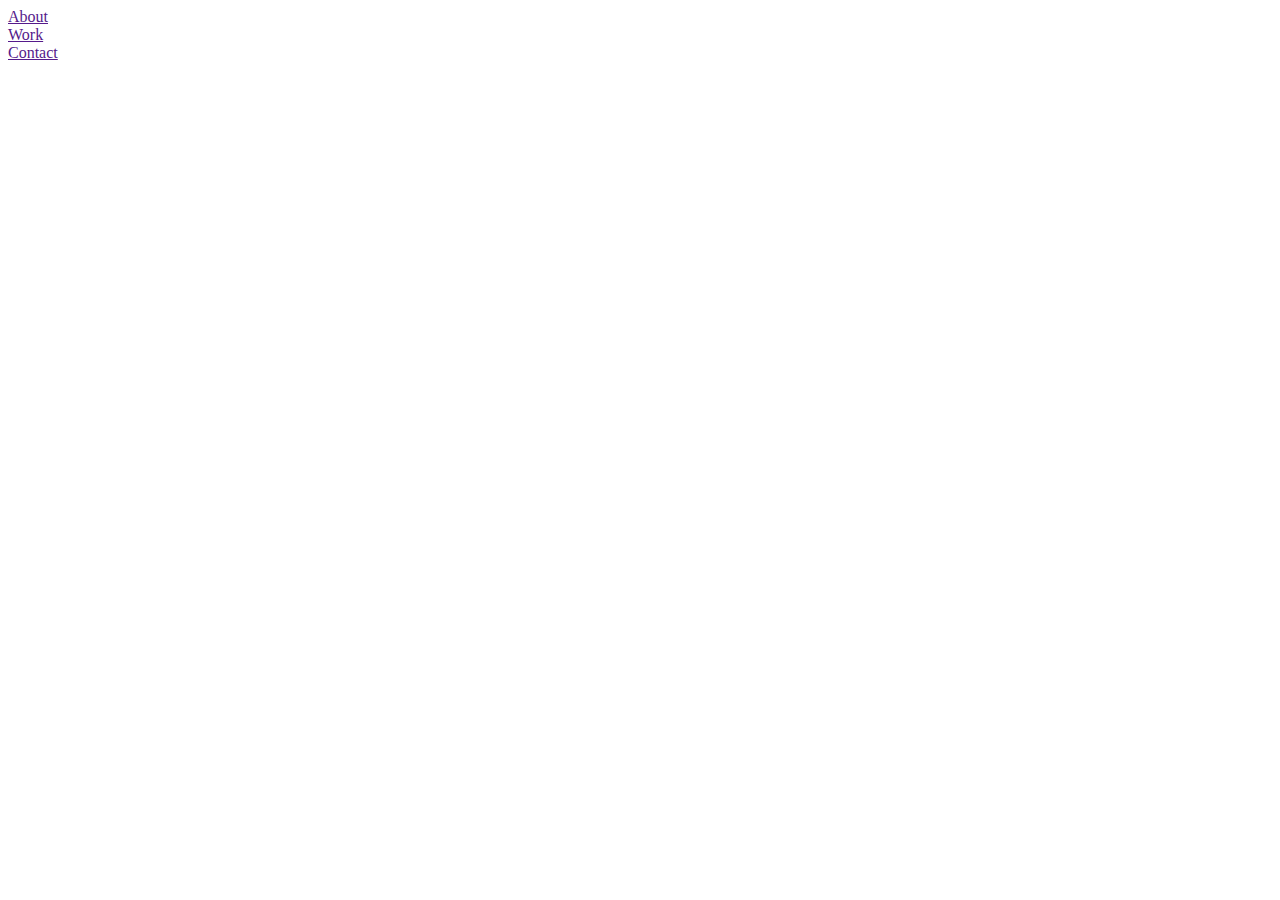
==== PersonalPortfolio/index.html @ a85ca379 "initial - nav bar and first section" ====
<!DOCTYPE html>
<html lang="en">
<head>
  <meta charset="UTF-8">
  <meta name="viewport" content="width=device-width, initial-scale=1.0">
  <meta http-equiv="X-UA-Compatible" content="ie=edge">
  <meta name="description" content="Page created as an exercise for the Free Code Camp Front End Developer Curriculum online course.">
  <meta name="author" content="Bruno Frascino">
  <title>BF Personal Portfolio Page</title>
  <meta name="robots" content="noindex, nofollow">

  <link href="https://fonts.googleapis.com/css?family=Source+Sans+Pro&display=swap" rel="stylesheet">
  <script src="https://cdn.freecodecamp.org/testable-projects-fcc/v1/bundle.js"></script>
</head>
<body>
    <nav>
      <a href="">
        <div>About</div>
      </a>
      <a href="">
        <div>Work</div>
      </a>
      <a href="" class="extra-right">
        <div>Contact</div>
      </a>
    </nav>
    <section class="first-section">
    </section>

</body>
</html>
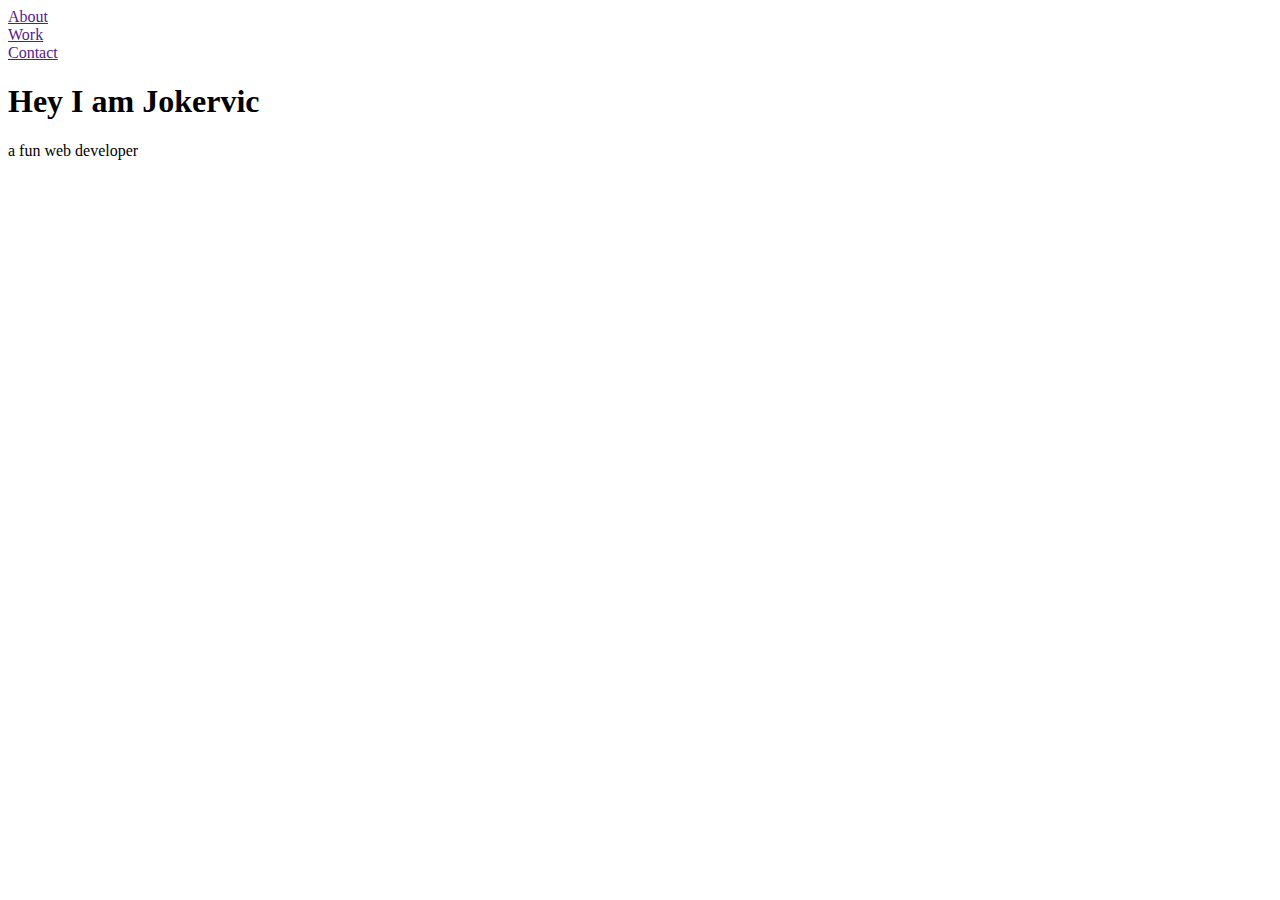
==== commit 6b0a3375: "font, shadow and linear gradient" ====
--- a/PersonalPortfolio/index.html
+++ b/PersonalPortfolio/index.html
@@ -9,23 +9,26 @@
   <title>BF Personal Portfolio Page</title>
   <meta name="robots" content="noindex, nofollow">
 
-  <link href="https://fonts.googleapis.com/css?family=Source+Sans+Pro&display=swap" rel="stylesheet">
+  <link href="https://fonts.googleapis.com/css?family=Lato:400,900|Source+Sans+Pro:400,900&display=swap" rel="stylesheet">
   <script src="https://cdn.freecodecamp.org/testable-projects-fcc/v1/bundle.js"></script>
 </head>
 <body>
-    <nav>
-      <a href="">
-        <div>About</div>
-      </a>
-      <a href="">
-        <div>Work</div>
-      </a>
-      <a href="" class="extra-right">
-        <div>Contact</div>
-      </a>
-    </nav>
-    <section class="first-section">
-    </section>
+  
+  <nav>
+    <a href="">
+      <div>About</div>
+    </a>
+    <a href="">
+      <div>Work</div>
+    </a>
+    <a href="" class="extra-right">
+      <div>Contact</div>
+    </a>
+  </nav>
+  <section class="first-section">
+    <h1>Hey I am Jokervic</h1>
+    <p>a fun web developer</p>
+  </section>
 
 </body>
 </html>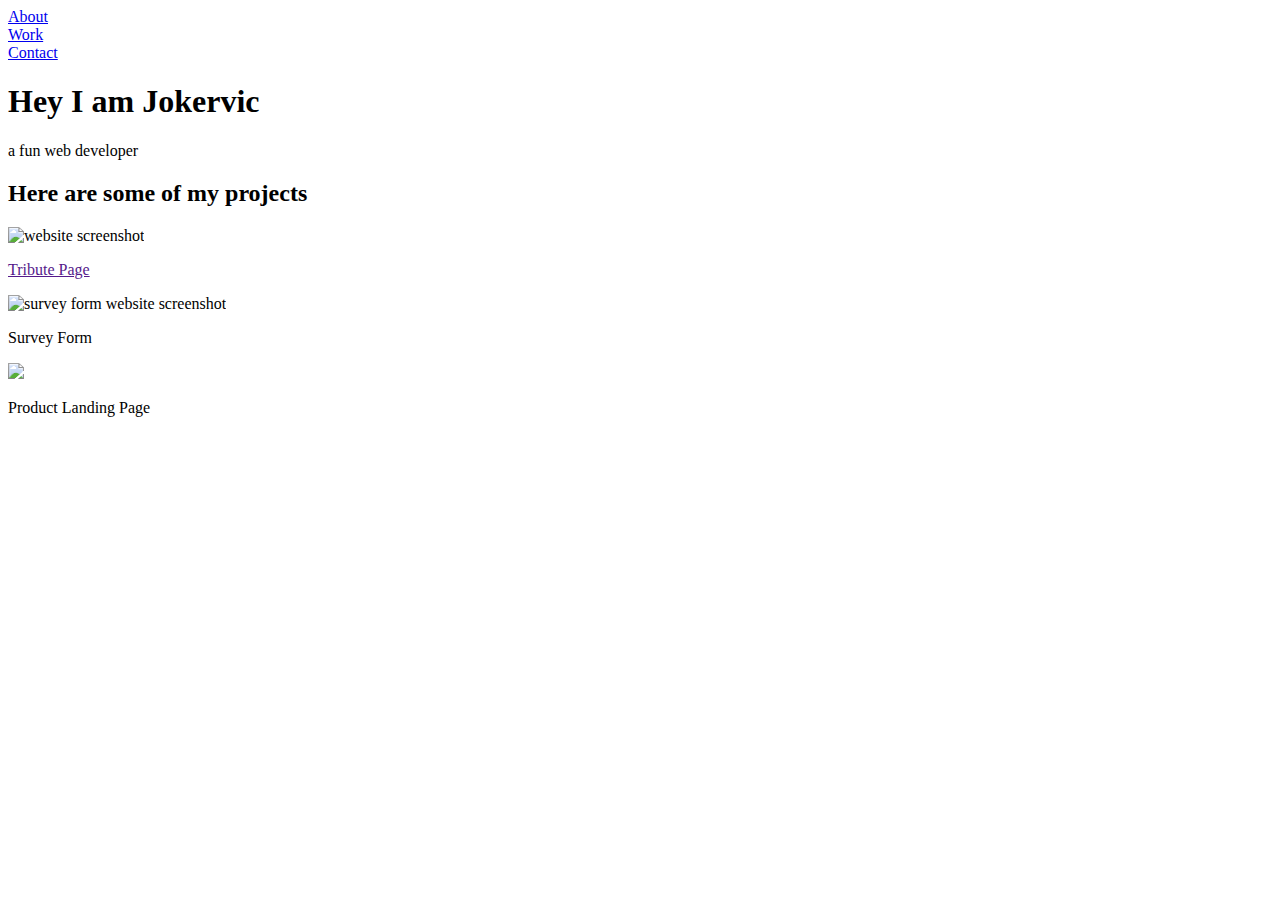
==== commit ac7c8f4e: "projects section" ====
--- a/PersonalPortfolio/index.html
+++ b/PersonalPortfolio/index.html
@@ -13,22 +13,55 @@
   <script src="https://cdn.freecodecamp.org/testable-projects-fcc/v1/bundle.js"></script>
 </head>
 <body>
-  
-  <nav>
-    <a href="">
+
+  <nav id="navbar" >
+    <a href="#welcome-section">
       <div>About</div>
     </a>
-    <a href="">
+    <a href="#projects">
       <div>Work</div>
     </a>
-    <a href="" class="extra-right">
+    <a href="#contact" class="extra-right">
       <div>Contact</div>
     </a>
   </nav>
-  <section class="first-section">
+  
+  <section id="welcome-section" class="first-section">
     <h1>Hey I am Jokervic</h1>
     <p>a fun web developer</p>
   </section>
 
+  <section id="projects" class="projects-section">
+
+    <h2>Here are some of my projects</h2>
+    
+    <div class="p-container">
+      
+      <div class="project-tile">
+        <img src="https://i.ibb.co/NYJKHXz/Screen-Shot-2019-10-27-at-10-05-18-pm.png" alt="website screenshot">
+        <a href="">
+          <div>
+          <p>Tribute Page</p>
+          </div>
+        </a>
+      </div>
+    
+    <div class="project-tile">
+      <img src="https://i.ibb.co/Zz3xdr3/Screen-Shot-2019-10-27-at-10-25-20-pm.png" alt="survey form website screenshot">
+      <p>Survey Form</p>
+    </div>
+    
+    <div class="project-tile">
+      <img src="https://i.ibb.co/XptRq3B/Screen-Shot-2019-10-29-at-8-06-44-pm.png">
+      <p>Product Landing Page</p>
+    </div>
+    
+    </div>
+  </section>
+
+  <section id="contacts">
+    
+  </section>
+
 </body>
 </html>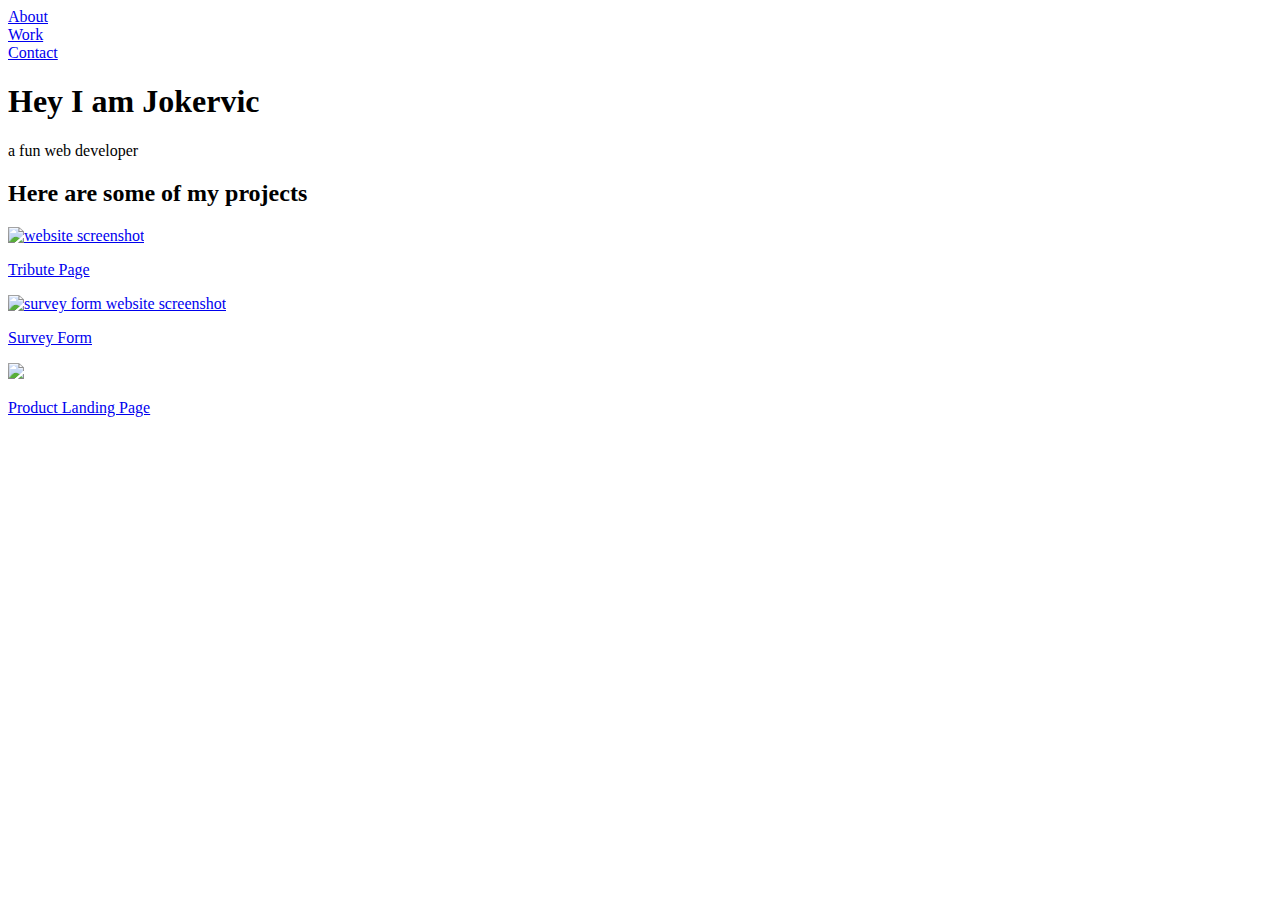
==== commit 56a6125e: "finished projects section structure" ====
--- a/PersonalPortfolio/index.html
+++ b/PersonalPortfolio/index.html
@@ -25,7 +25,6 @@
       <div>Contact</div>
     </a>
   </nav>
-  
   <section id="welcome-section" class="first-section">
     <h1>Hey I am Jokervic</h1>
     <p>a fun web developer</p>
@@ -38,23 +37,25 @@
     <div class="p-container">
       
       <div class="project-tile">
-        <img src="https://i.ibb.co/NYJKHXz/Screen-Shot-2019-10-27-at-10-05-18-pm.png" alt="website screenshot">
-        <a href="">
-          <div>
-          <p>Tribute Page</p>
-          </div>
+        <a href="https://codepen.io/bruno-frascino/full/LYPQVBX" target="_blank">
+          <img src="https://i.ibb.co/NYJKHXz/Screen-Shot-2019-10-27-at-10-05-18-pm.png" alt="website screenshot">
+          <p class="card-link">Tribute Page</p>
         </a>
       </div>
     
-    <div class="project-tile">
-      <img src="https://i.ibb.co/Zz3xdr3/Screen-Shot-2019-10-27-at-10-25-20-pm.png" alt="survey form website screenshot">
-      <p>Survey Form</p>
-    </div>
-    
-    <div class="project-tile">
-      <img src="https://i.ibb.co/XptRq3B/Screen-Shot-2019-10-29-at-8-06-44-pm.png">
-      <p>Product Landing Page</p>
-    </div>
+      <div class="project-tile">
+        <a href="https://codepen.io/bruno-frascino/full/vYBjqqY" target="_blank">
+        <img src="https://i.ibb.co/Zz3xdr3/Screen-Shot-2019-10-27-at-10-25-20-pm.png" alt="survey form website screenshot">
+        <p class="card-link">Survey Form</p>
+        </a>
+      </div>
+      
+      <div class="project-tile">
+        <a href="https://codepen.io/bruno-frascino/full/PoYxooK" target="_blank">
+        <img src="https://i.ibb.co/XptRq3B/Screen-Shot-2019-10-29-at-8-06-44-pm.png">
+        <p class="card-link">Product Landing Page</p>
+        </a>
+      </div>
     
     </div>
   </section>
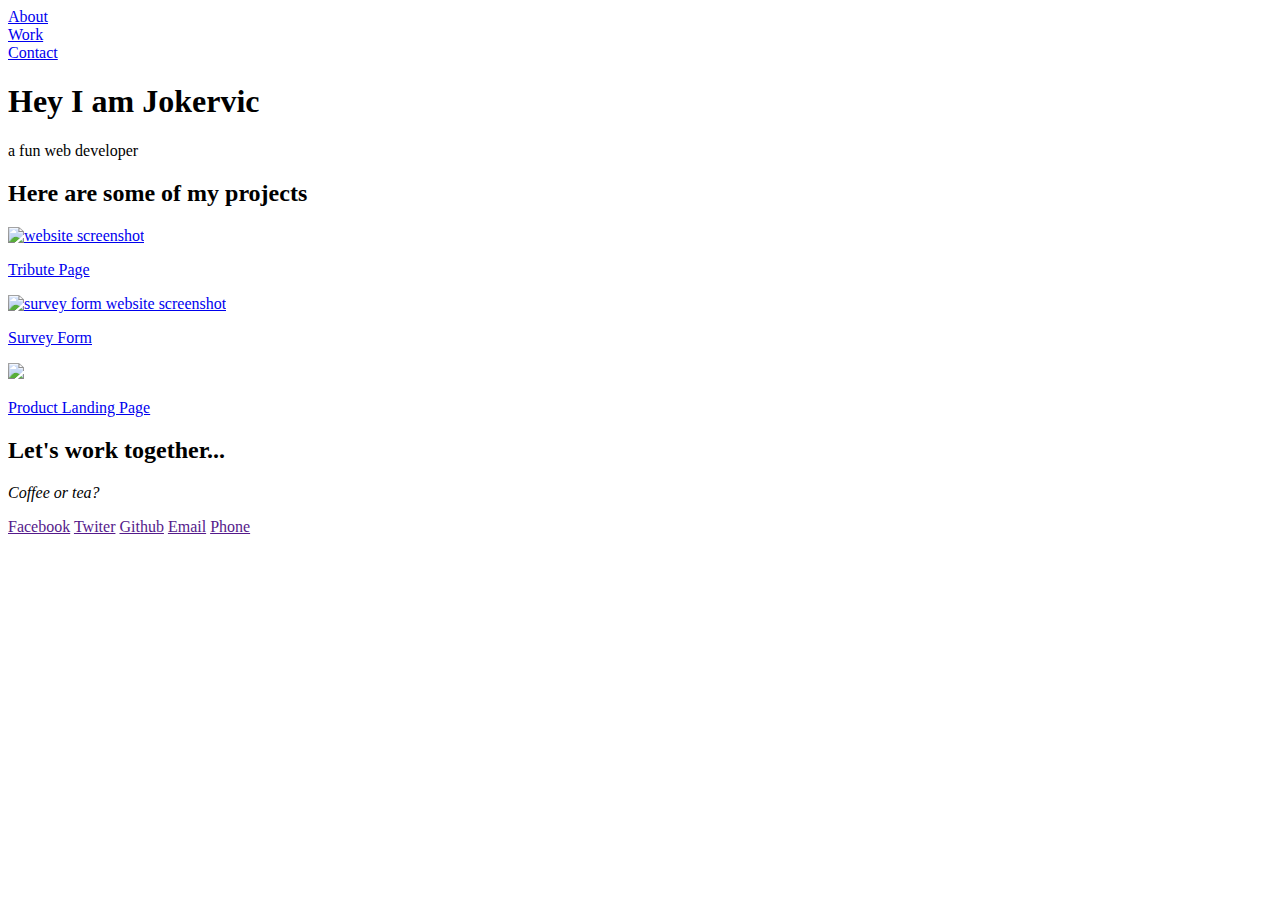
==== commit 99416a95: "cards align media queries new section" ====
--- a/PersonalPortfolio/index.html
+++ b/PersonalPortfolio/index.html
@@ -21,10 +21,11 @@
     <a href="#projects">
       <div>Work</div>
     </a>
-    <a href="#contact" class="extra-right">
+    <a href="#contacts" class="extra-right">
       <div>Contact</div>
     </a>
   </nav>
+
   <section id="welcome-section" class="first-section">
     <h1>Hey I am Jokervic</h1>
     <p>a fun web developer</p>
@@ -33,9 +34,7 @@
   <section id="projects" class="projects-section">
 
     <h2>Here are some of my projects</h2>
-    
     <div class="p-container">
-      
       <div class="project-tile">
         <a href="https://codepen.io/bruno-frascino/full/LYPQVBX" target="_blank">
           <img src="https://i.ibb.co/NYJKHXz/Screen-Shot-2019-10-27-at-10-05-18-pm.png" alt="website screenshot">
@@ -49,19 +48,26 @@
         <p class="card-link">Survey Form</p>
         </a>
       </div>
-      
+    
       <div class="project-tile">
         <a href="https://codepen.io/bruno-frascino/full/PoYxooK" target="_blank">
         <img src="https://i.ibb.co/XptRq3B/Screen-Shot-2019-10-29-at-8-06-44-pm.png">
         <p class="card-link">Product Landing Page</p>
         </a>
       </div>
-    
     </div>
   </section>
 
-  <section id="contacts">
+  <section id="contacts" class="contacts-section">
     
+    <h2>Let's work together...</h2>
+    <p><i>Coffee or tea?</i></p>
+    
+    <a href="">Facebook</a>
+    <a href="">Twiter</a>
+    <a href="">Github</a>
+    <a href="">Email</a>
+    <a href="">Phone</a>
   </section>
 
 </body>
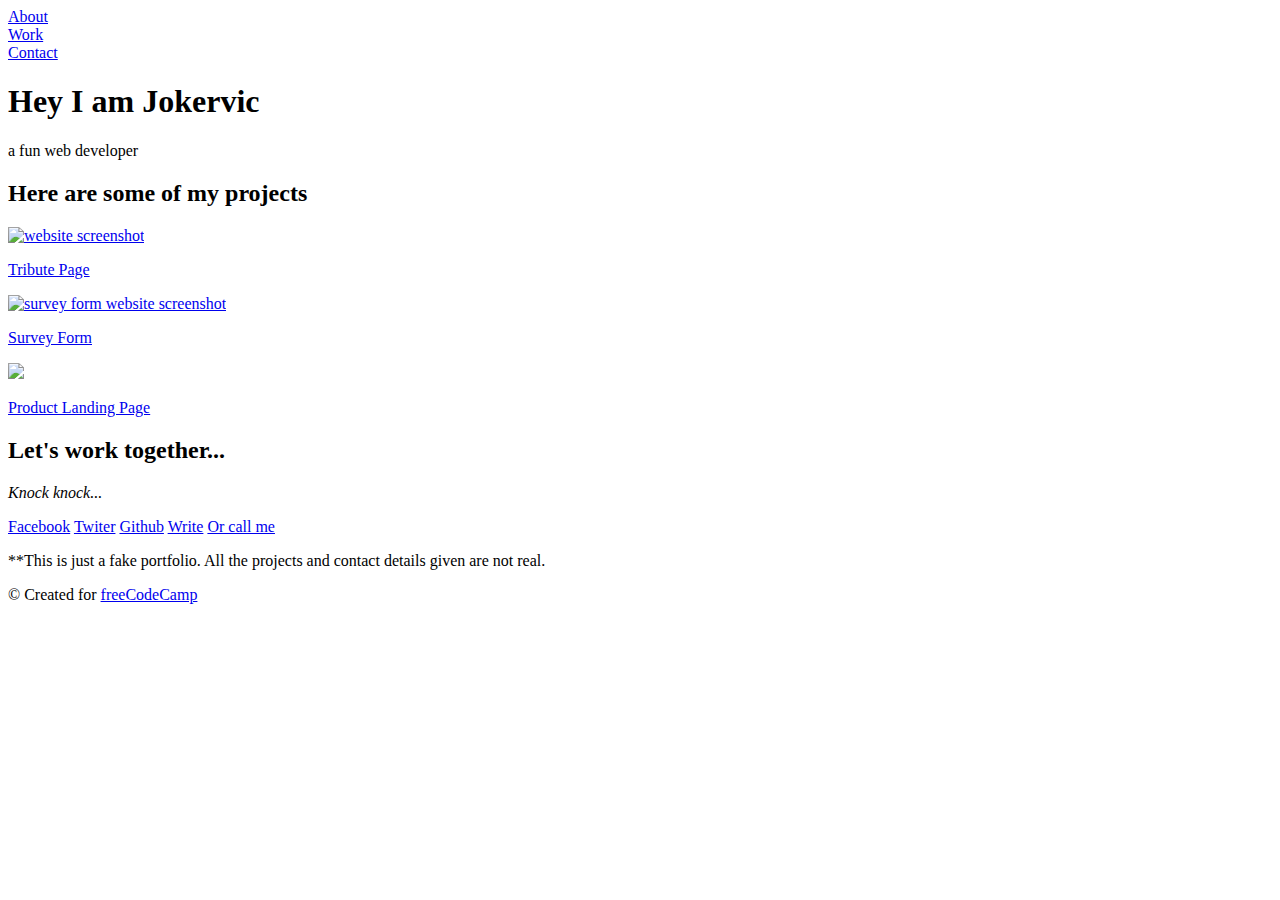
==== commit 41080bdb: "contact section and footer" ====
--- a/PersonalPortfolio/index.html
+++ b/PersonalPortfolio/index.html
@@ -11,6 +11,7 @@
 
   <link href="https://fonts.googleapis.com/css?family=Lato:400,900|Source+Sans+Pro:400,900&display=swap" rel="stylesheet">
   <script src="https://cdn.freecodecamp.org/testable-projects-fcc/v1/bundle.js"></script>
+  <script src="https://kit.fontawesome.com/dd90aec15b.js" crossorigin="anonymous"></script>
 </head>
 <body>
 
@@ -25,7 +26,6 @@
       <div>Contact</div>
     </a>
   </nav>
-
   <section id="welcome-section" class="first-section">
     <h1>Hey I am Jokervic</h1>
     <p>a fun web developer</p>
@@ -42,33 +42,45 @@
         </a>
       </div>
     
-      <div class="project-tile">
-        <a href="https://codepen.io/bruno-frascino/full/vYBjqqY" target="_blank">
-        <img src="https://i.ibb.co/Zz3xdr3/Screen-Shot-2019-10-27-at-10-25-20-pm.png" alt="survey form website screenshot">
-        <p class="card-link">Survey Form</p>
-        </a>
-      </div>
+    <div class="project-tile">
+      <a href="https://codepen.io/bruno-frascino/full/vYBjqqY" target="_blank">
+      <img src="https://i.ibb.co/Zz3xdr3/Screen-Shot-2019-10-27-at-10-25-20-pm.png" alt="survey form website screenshot">
+      <p class="card-link">Survey Form</p>
+      </a>
+    </div>
     
-      <div class="project-tile">
-        <a href="https://codepen.io/bruno-frascino/full/PoYxooK" target="_blank">
-        <img src="https://i.ibb.co/XptRq3B/Screen-Shot-2019-10-29-at-8-06-44-pm.png">
-        <p class="card-link">Product Landing Page</p>
-        </a>
-      </div>
+    <div class="project-tile">
+      <a href="https://codepen.io/bruno-frascino/full/PoYxooK" target="_blank">
+      <img src="https://i.ibb.co/XptRq3B/Screen-Shot-2019-10-29-at-8-06-44-pm.png">
+      <p class="card-link">Product Landing Page</p>
+      </a>
+    </div>
     </div>
   </section>
 
   <section id="contacts" class="contacts-section">
     
     <h2>Let's work together...</h2>
-    <p><i>Coffee or tea?</i></p>
+    <p><i>Knock knock...</i></p>
     
-    <a href="">Facebook</a>
-    <a href="">Twiter</a>
-    <a href="">Github</a>
-    <a href="">Email</a>
-    <a href="">Phone</a>
+    <a href="https://www.facebook.com/et.sincero.188" target="_blank"><i class="fab fa-facebook-square"></i> Facebook</a>
+    <a href="https://twitter.com/Pokemon" target="_blank"><i class="fab fa-twitter-square"></i> Twiter</a>
+    <a href="https://github.com/nodejs/node" target="_blank"><i class="fab fa-github-square"></i> Github</a>
+    <a href="mailto:what.jon.nat@gmail.com" target="_blank"><i class="fas fa-envelope-square"></i> Write</a>
+    <a href="tel:123666666" target="_blank"><i class="fas fa-mobile-alt"></i> Or call me</a>
+    
   </section>
+
+  <footer>
+    <p>**This is just a fake portfolio. All the projects and contact details given
+      are not real.</p>
+    <p>
+      &copy; Created for
+      <a href="https://www.freecodecamp.com/" target="_blank"
+        >freeCodeCamp <i class="fab fa-free-code-camp"></i
+      ></a>
+    </p>
+  </footer>
 
 </body>
 </html>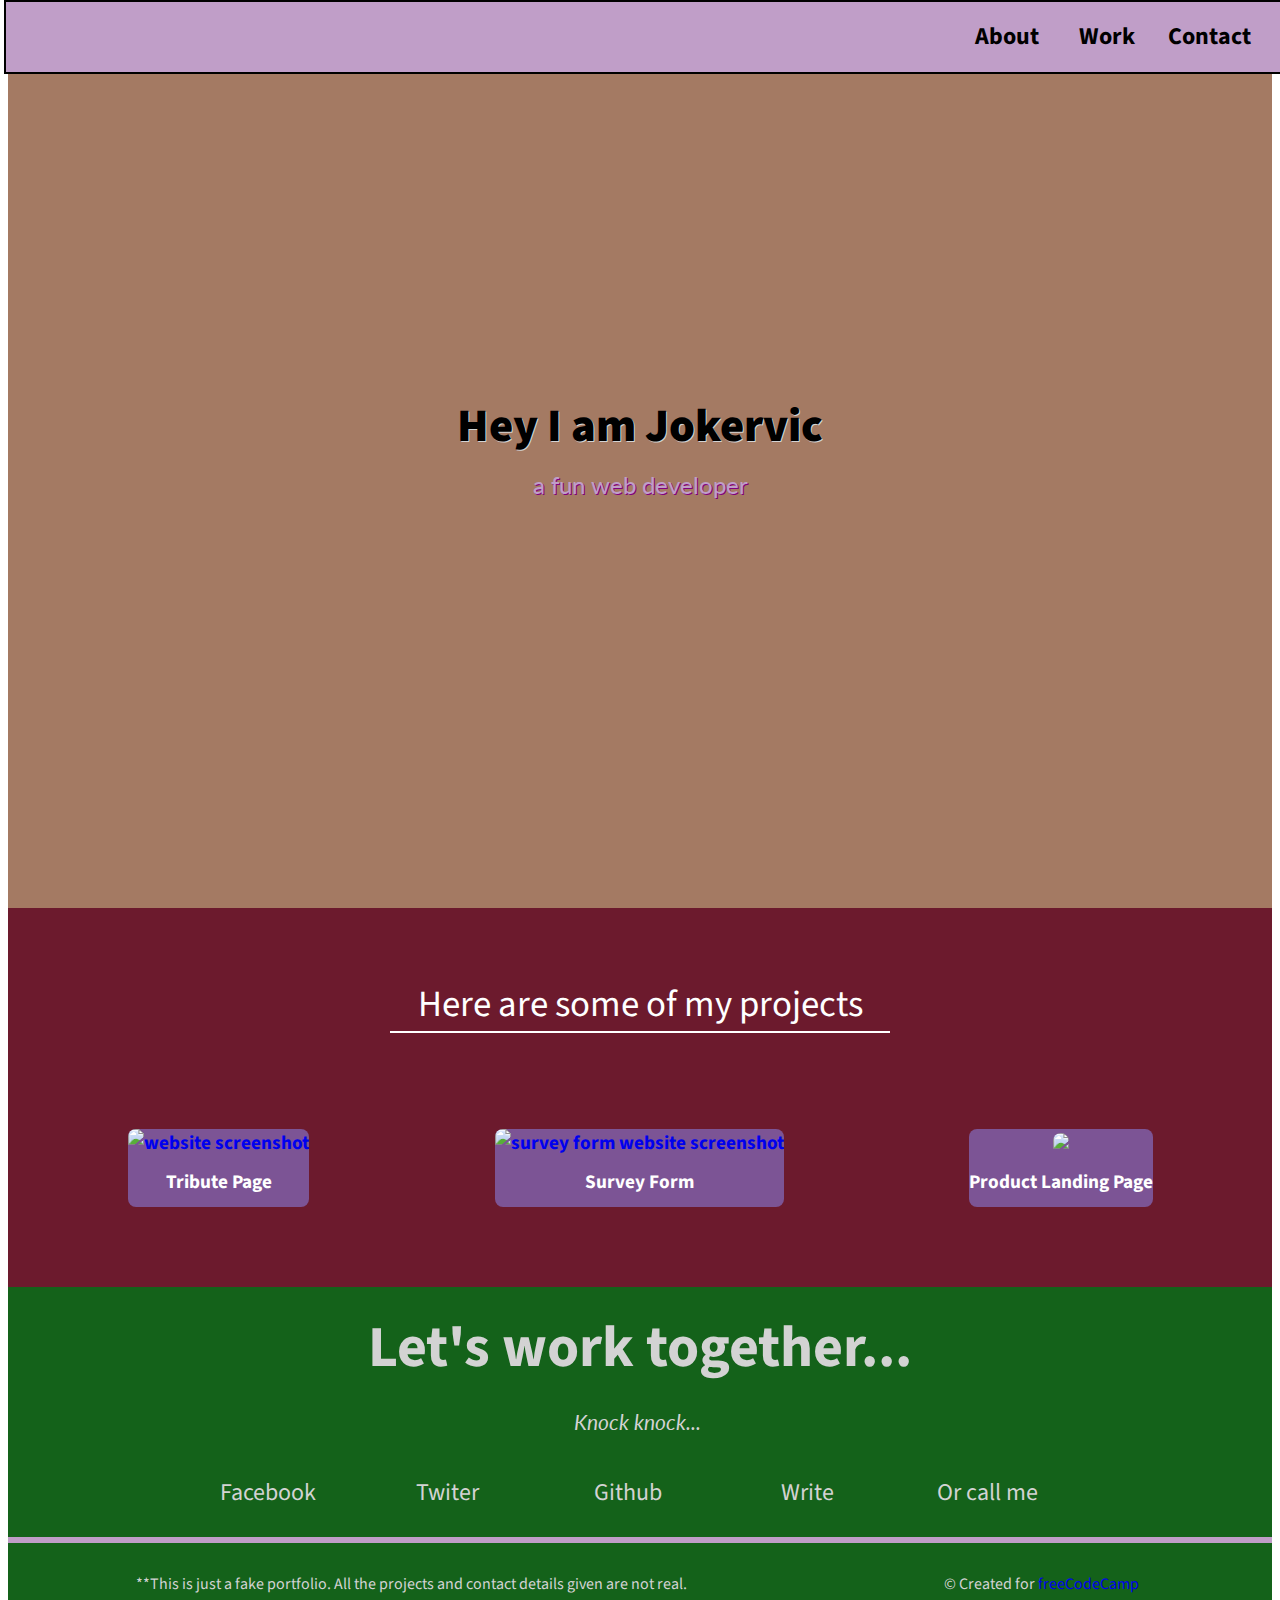
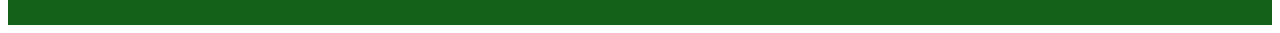
==== commit 32b18d24: "link effects, media, removed unused styles" ====
--- a/PersonalPortfolio/index.html
+++ b/PersonalPortfolio/index.html
@@ -10,6 +10,7 @@
   <meta name="robots" content="noindex, nofollow">
 
   <link href="https://fonts.googleapis.com/css?family=Lato:400,900|Source+Sans+Pro:400,900&display=swap" rel="stylesheet">
+  <link rel="stylesheet" href="style.css">
   <script src="https://cdn.freecodecamp.org/testable-projects-fcc/v1/bundle.js"></script>
   <script src="https://kit.fontawesome.com/dd90aec15b.js" crossorigin="anonymous"></script>
 </head>
@@ -34,7 +35,9 @@
   <section id="projects" class="projects-section">
 
     <h2>Here are some of my projects</h2>
+    
     <div class="p-container">
+      
       <div class="project-tile">
         <a href="https://codepen.io/bruno-frascino/full/LYPQVBX" target="_blank">
           <img src="https://i.ibb.co/NYJKHXz/Screen-Shot-2019-10-27-at-10-05-18-pm.png" alt="website screenshot">
@@ -42,19 +45,20 @@
         </a>
       </div>
     
-    <div class="project-tile">
-      <a href="https://codepen.io/bruno-frascino/full/vYBjqqY" target="_blank">
-      <img src="https://i.ibb.co/Zz3xdr3/Screen-Shot-2019-10-27-at-10-25-20-pm.png" alt="survey form website screenshot">
-      <p class="card-link">Survey Form</p>
-      </a>
-    </div>
+      <div class="project-tile">
+        <a href="https://codepen.io/bruno-frascino/full/vYBjqqY" target="_blank">
+        <img src="https://i.ibb.co/Zz3xdr3/Screen-Shot-2019-10-27-at-10-25-20-pm.png" alt="survey form website screenshot">
+        <p class="card-link">Survey Form</p>
+        </a>
+      </div>
+      
+      <div class="project-tile">
+        <a href="https://codepen.io/bruno-frascino/full/PoYxooK" target="_blank">
+        <img src="https://i.ibb.co/XptRq3B/Screen-Shot-2019-10-29-at-8-06-44-pm.png">
+        <p class="card-link">Product Landing Page</p>
+        </a>
+      </div>
     
-    <div class="project-tile">
-      <a href="https://codepen.io/bruno-frascino/full/PoYxooK" target="_blank">
-      <img src="https://i.ibb.co/XptRq3B/Screen-Shot-2019-10-29-at-8-06-44-pm.png">
-      <p class="card-link">Product Landing Page</p>
-      </a>
-    </div>
     </div>
   </section>
 
@@ -63,12 +67,14 @@
     <h2>Let's work together...</h2>
     <p><i>Knock knock...</i></p>
     
-    <a href="https://www.facebook.com/et.sincero.188" target="_blank"><i class="fab fa-facebook-square"></i> Facebook</a>
-    <a href="https://twitter.com/Pokemon" target="_blank"><i class="fab fa-twitter-square"></i> Twiter</a>
-    <a href="https://github.com/nodejs/node" target="_blank"><i class="fab fa-github-square"></i> Github</a>
-    <a href="mailto:what.jon.nat@gmail.com" target="_blank"><i class="fas fa-envelope-square"></i> Write</a>
-    <a href="tel:123666666" target="_blank"><i class="fas fa-mobile-alt"></i> Or call me</a>
-    
+    <div class="contact-links">
+      
+      <a href="https://www.facebook.com/et.sincero.188" target="_blank"><i class="fab fa-facebook-square"></i> <span>Facebook</span></a>
+      <a href="https://twitter.com/Pokemon" target="_blank"><i class="fab fa-twitter-square"></i> <span>Twiter</span></a>
+      <a id="profile-link" href="https://github.com/nodejs/node" target="_blank"><i class="fab fa-github-square"></i> <span>Github</span></a>
+      <a href="mailto:what.jon.nat@gmail.com" target="_blank"><i class="fas fa-envelope-square"></i> <span>Write</span></a>
+      <a href="tel:123666666" target="_blank"><i class="fas fa-mobile-alt"></i> <span>Or call me</span></a>  
+    </div>
   </section>
 
   <footer>
--- a/PersonalPortfolio/style.css
+++ b/PersonalPortfolio/style.css
@@ -0,0 +1,280 @@
+html, body {
+  font-family: 'Source Sans Pro', 'Lato', sans-serif;
+  
+  --back-first: #a47a63;
+  --front-1-first: #c09ec8;
+  --front-2-first: black;
+  --nav-height: 70px;
+}
+
+nav {
+  background-color: var(--front-1-first, lightblue);
+  min-height: var(--nav-height);
+  line-height: var(--nav-height);
+  width: 100%;
+  display: flex;
+  justify-content: flex-end;
+  align-items: center;
+  border: 2px solid black;
+  position: fixed;
+  top: 0;
+  left: 4px;
+}
+
+a > div {
+  margin: 0 1px;
+  padding: 0 10px;
+  min-width: 78px;
+  text-align: center;
+  color: var(--front-2-first, lightblue);;
+}
+
+a {
+  text-decoration: none;
+}
+
+nav > a {
+  font-size: 1.5em;
+  font-weight: bold;
+}
+
+nav > a:hover{
+  background-color: #7d5384;
+}
+
+a > div:hover{
+  color: white;
+}
+
+.extra-right{
+  margin-right: 24px;
+}
+
+.first-section{
+  background-color: var(--back-first);
+  height: 100vh;
+  width: 100%;
+  display: flex;
+  flex-direction: column;
+  justify-content: center;
+  align-items: center;
+}
+
+.first-section > h1 {
+  font-size: 2.9em;
+  font-weight: 900;
+  margin: 0;
+  text-shadow: 1px 1px lightgray;
+}
+
+.first-section > p {
+  font-family: 'Lato';
+  color: var(--front-1-first);
+  font-size: 1.5em;
+  margin-top: 10px;
+  text-shadow: 1px 1px purple;
+
+}
+
+.projects-section{
+  background-color: #6c1a2d; 
+  padding-bottom: 80px;
+}
+
+.projects-section > h2 {
+  color: white;
+  font-size: 2.3em;
+  font-weight: 400;
+  padding-top: var(--nav-height);
+  margin: 0 auto 6rem auto;
+  border-bottom: 2px solid white;
+  max-width: 500px;
+  text-align: center; 
+}
+
+.p-container{
+  display: grid;
+  grid-template-columns: 33.33% 33.33% 33.33%;
+  justify-items: center;
+  color: white;
+  font-weight: bold;
+  font-size: 1.2em;
+  text-align: center;
+}
+
+.project-tile {
+  background-color: #7c5495;
+  justify-self: center;
+  align-self: start;
+  border-radius: 8px;
+}
+
+.project-tile > a > img {
+  width: 400px;
+  border-radius: 8px 8px 0px 0px;
+}
+
+.project-tile > a {
+  text-decoration: none;
+}
+
+.card-link {
+  line-height: 50px;
+  min-height: 50px;
+  margin:0;
+  color: white;
+}
+
+.card-link:hover {
+  color: black;
+}
+
+@media (max-width: 1260px){
+  
+  .p-container{
+    display: grid;
+    grid-template-columns: 50% 50%;
+    grid-row-gap: 50px;
+  }
+}
+
+@media (max-width: 890px){
+  
+  .projects-section > h2 {
+    font-size: 2em;
+    max-width: 400px;
+  }
+  
+  .p-container{
+    display: grid;
+    grid-template-columns: 100%;
+    grid-row-gap: 50px;
+  }
+}
+
+.contacts-section{
+  background-color: #14621a;
+  color: lightgray;
+  text-align: center;
+  padding-bottom: 20px;
+  min-height: 230px;
+}
+
+.contacts-section > h2 {
+  font-size: 58px;
+  margin: 0; 
+  padding: 20px 0;
+}
+
+.contacts-section > p {
+  font-family: Lato;
+  font-weight: 400;
+  margin-top: 0;
+  font-size: 1.3em;
+  padding-bottom: 20px;
+}
+
+.contact-links {
+  display: flex;
+  justify-content: center;
+  width: 100%;
+  flex-wrap: wrap;
+}
+
+.contact-links > a {
+  color: lightgray;
+  font-size: 1.5em;
+  padding-right: 30px;
+  transition: transform 0.3s ease-out, font-size 0.2s linear, color 0.3s linear;
+  min-width: 150px;
+}
+
+.contact-links > a:hover{
+  transform: translateY(5px);
+  font-size: 1.7em;
+  color: black;
+}
+
+i {
+  margin-right: 5px;
+}
+
+footer {
+  background-color: #14621a;
+  border-top: 6px solid var(--front-1-first);
+  padding-bottom: 30px;
+  display: flex;
+  justify-content: space-around;
+}
+
+footer > p {
+  margin: 0;
+  padding-top: 30px;
+  color: lightgray;
+  text-align: center;
+}
+
+@media (max-width: 920px) {
+  
+  .contacts-section{
+    padding-bottom: 10px;
+    min-height: 210px;
+  }
+
+  .contacts-section > h2 {
+    font-size: 48px;
+  }
+
+  .contacts-section > p {
+    font-size: 1.2em;
+    padding-bottom: 10px;
+  }
+
+  .contact-links > a {
+    font-size: 1.3em;
+    padding-right: 15px;
+    transition: transform 0.3s ease-out, font-size 0.2s linear, color 0.3s linear;
+    min-width: 122px;
+  }
+
+  .contact-links > a:hover{
+    transform: translateY(5px);
+    font-size: 1.4em;
+  }  
+}
+
+@media (max-width:820px){
+    footer {
+    padding-bottom: 20px;
+    flex-direction: column;
+  }
+
+  footer > p {
+    padding-top: 15px;
+  }
+
+}
+
+@media (max-width:720px){
+  
+  .contacts-section > h2 {
+    font-size: 38px;
+  }
+  
+  .contact-links > a {
+    min-width: 70px;
+  }
+  
+  .contact-links > a > span {
+    font-size: 0;
+  }
+  
+  .contact-links > a > i {
+    font-size: 1.7em;
+  }  
+  
+  footer > p {
+    font-size: 0.8em;
+  }
+
+}